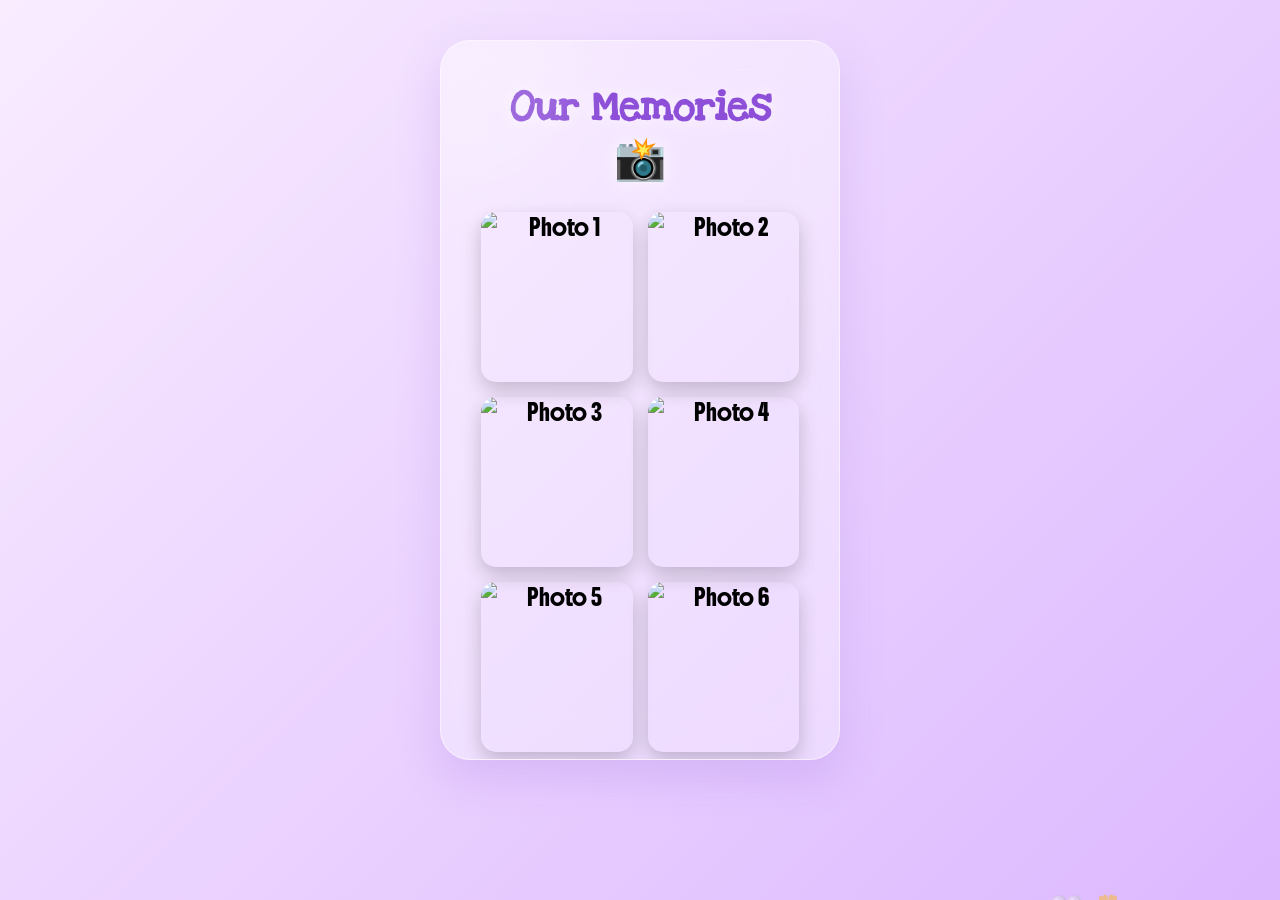
==== gallery.html @ 7bdcfd90 "Add files via upload" ====
<!DOCTYPE html>
<html lang="en">

<head>
    <meta charset="UTF-8">
    <meta name="viewport" content="width=device-width, initial-scale=1.0">
    <title>Gallery</title>

    <link rel="stylesheet" href="style.css">
</head>

<body class="gallery-page">

<div class="card">

    <h1>Our Memories 📸</h1>

    <div class="gallery">

        <img src="/PROJECT 3.0/PICTURES/45193999270.png" alt="Photo 1">

        <img src="/PROJECT 3.0/PICTURES/IMG_20260531_162357.png" alt="Photo 2">

        <img src="/PROJECT 3.0/PICTURES/IMG_20260507_184536.png" alt="Photo 3">

        <img src="/PROJECT 3.0/PICTURES/IMG_20260714_204511.png" alt="Photo 4">

        <img src="/PROJECT 3.0/PICTURES/Messenger_creation_88499A88-9B33-49E8-A7F1-10FCC4386559.png" alt="Photo 5">

        <img src="/PROJECT 3.0/PICTURES/image.jpg" alt="Photo 6">


    </div>

</div>

</body>
</html>
---- style.css ----
/* ===========================
   GOOGLE FONTS
=========================== */
@import url('https://fonts.googleapis.com/css2?family=Boldonse&family=Love+Ya+Like+A+Sister&family=Press+Start+2P&display=swap');

/* ===========================
   RESET
=========================== */

*{
    margin:0;
    padding:0;
    box-sizing:border-box;
    font-family:"Boldonse",sans-serif;
}

/* ===========================
   ANIMATED BACKGROUND
=========================== */

body{
    display:flex;
    justify-content:center;
    align-items:center;
    min-height:100vh;
    overflow:hidden;

    background:linear-gradient(
        -45deg,
        #fdeeff,
        #efd8ff,
        #e4c9ff,
        #dcb8ff,
        #f9ecff
    );

    background-size:400% 400%;
    animation:gradient 12s ease infinite;
}

@keyframes gradient{

    0%{
        background-position:0% 50%;
    }

    50%{
        background-position:100% 50%;
    }

    100%{
        background-position:0% 50%;
    }

}

/* ===========================
   FLOATING HEARTS
=========================== */

body::before,
body::after{

    content:"🤍 🌼  ";

    position:fixed;

    font-size:28px;

    color:rgba(255,255,255,.45);

    animation:floatHeart 12s linear infinite;

}

body::before{

    left:8%;
    bottom:-40px;

}

body::after{

    right:12%;
    bottom:-30px;

    animation-delay:5s;

}

@keyframes floatHeart{

    0%{

        transform:translateY(0) rotate(0deg);
        opacity:0;

    }

    20%{

        opacity:.7;

    }

    100%{

        transform:translateY(-120vh) rotate(360deg);
        opacity:0;

    }

}

/* ===========================
   CARD
=========================== */
.notes-page{
    display: block;
    overflow-y: auto;
    overflow-x: hidden;
    min-height: 100vh;
    padding: 40px 20px;
}

.notes-page .card{
    max-width: 700px;
    margin: 40px auto;
}

.card{

    height: auto;
    max-height: 80vh;

    width:400px;
    max-width:90%;

    padding:40px;

    background:rgba(255,255,255,.35);

    backdrop-filter:blur(20px);

    border-radius:30px;

    border:1px solid rgba(255,255,255,.5);

    box-shadow:
    0 15px 40px rgba(150,100,220,.25),
    0 0 30px rgba(255,255,255,.2);

    text-align:center;

    animation:fadeUp .9s ease;

    position:relative;
    overflow-y:auto;

}

.card::before{

    content:"";

    position:absolute;

    width:220px;
    height:220px;

    background:rgba(255,255,255,.15);

    border-radius:50%;

    top:-80px;
    left:-80px;

    filter:blur(20px);

}

@keyframes fadeUp{

    from{

        opacity:0;
        transform:translateY(40px);

    }

    to{

        opacity:1;
        transform:translateY(0);

    }

}

/* ===========================
   TITLE
=========================== */

h1{

    font-family:"Love Ya Like A Sister",cursive;

    color:#8d4fd8;

    font-size:42px;

    margin-bottom:25px;

    text-shadow:0 0 15px rgba(255,255,255,.7);

}

/* ===========================
   SUBTITLE
=========================== */

h2{

    font-family:"Love Ya Like A Sister",cursive;

    color:#9155df;

    margin-bottom:15px;

}

/* ===========================
   PARAGRAPH
=========================== */

p{

    font-family:"Boldonse",sans-serif;

    color:#6e4b97;

    line-height:1.8;

    font-size:13px;

    margin-top:18px;

}

/* ===========================
   INPUT
=========================== */

input{

    width:100%;

    padding:16px;

    border:none;

    outline:none;

    border-radius:15px;

    background:rgba(255,255,255,.8);

    text-align:center;

    font-size:14px;

    transition:.35s;

    margin-top:10px;

    font-family:"Boldonse",sans-serif;

}

input:focus{

    transform:scale(1.03);

    box-shadow:
    0 0 15px #cf9eff,
    0 0 30px white;

}

/* ===========================
   BUTTONS
=========================== */

button,
.btn{

    display:block;

    width:100%;

    margin-top:18px;

    padding:18px;

    border:none;

    border-radius:15px;

    cursor:pointer;

    text-decoration:none;

    color:white;

    font-family:"Press Start 2P",cursive;

    font-size:11px;

    line-height:1.7;

    background:linear-gradient(
    135deg,
    #dba4ff,
    #b36dff);

    transition:.35s;

    box-shadow:
    0 8px 20px rgba(179,109,255,.4);

}

button:hover,
.btn:hover{

    transform:
    translateY(-5px)
    scale(1.04);

    box-shadow:
    0 12px 30px rgba(179,109,255,.6);

}

button:active,
.btn:active{

    transform:scale(.95);

}

/* ===========================
   LINKS
=========================== */

a{

    text-decoration:none;

}

/* ===========================
   LOADING ANIMATION
=========================== */

.loading{

    animation:pulse 1.5s infinite;

}

@keyframes pulse{

    0%{
        transform:scale(1);
    }

    50%{
        transform:scale(1.08);
    }

    100%{
        transform:scale(1);
    }

}

/* ===========================
   SCROLLBAR
=========================== */

::-webkit-scrollbar{

    width:8px;

}

::-webkit-scrollbar-track{

    background:#f4ebff;

}

::-webkit-scrollbar-thumb{

    background:#bb88ff;

    border-radius:20px;

}

/* ===========================
   GALLERY
=========================== */

.gallery{

    display:grid;

    grid-template-columns:repeat(auto-fit,minmax(130px,1fr));

    gap:15px;

    margin-top:25px;

}

.gallery img{

    width:100%;

    height:170px;

    object-fit:cover;

    border-radius:15px;

    cursor:pointer;

    transition:.35s;

    box-shadow:0 8px 20px rgba(0,0,0,.2);

}

.gallery img:hover{

    transform:scale(1.08);

    box-shadow:0 15px 30px rgba(180,120,255,.5);

}

.gallery-page{

    display:block;

    overflow-y:auto;

    padding:40px 0;

}

.gallery-page .card{

    margin:auto;

}

/* ================= MUSIC PLAYER ================= */

.music-player{

margin-top:20px;

background:rgba(255,255,255,.35);

backdrop-filter:blur(15px);

padding:25px;

border-radius:25px;

box-shadow:0 10px 30px rgba(180,120,255,.35);

}

.cover{

width:180px;

height:180px;

border-radius:20px;

object-fit:cover;

margin-bottom:20px;

box-shadow:0 10px 25px rgba(0,0,0,.2);

animation:spin 10s linear infinite;

animation-play-state:paused;

}

.music-player h2{

margin-bottom:8px;

}

.controls{

display:flex;

justify-content:center;

gap:15px;

margin-top:20px;

}

.music-btn{

    width:60px;
    height:60px;

    display:flex;
    justify-content:center;
    align-items:center;

    border:none;
    border-radius:50%;

    background:#c88cff;
    color:white;

    cursor:pointer;

    font-size:24px;
    line-height:1;

    transition:.3s;

    padding:0;

}

.music-btn:hover{

    transform:scale(1.1);

    background:#a85cff;

}

.play{

width:75px;

height:75px;

font-size:30px;

background:#9b59ff;

}

#progress{

width:100%;

margin-top:20px;

cursor:pointer;

}

@keyframes spin{

from{

transform:rotate(0deg);

}

to{

transform:rotate(360deg);

}

}
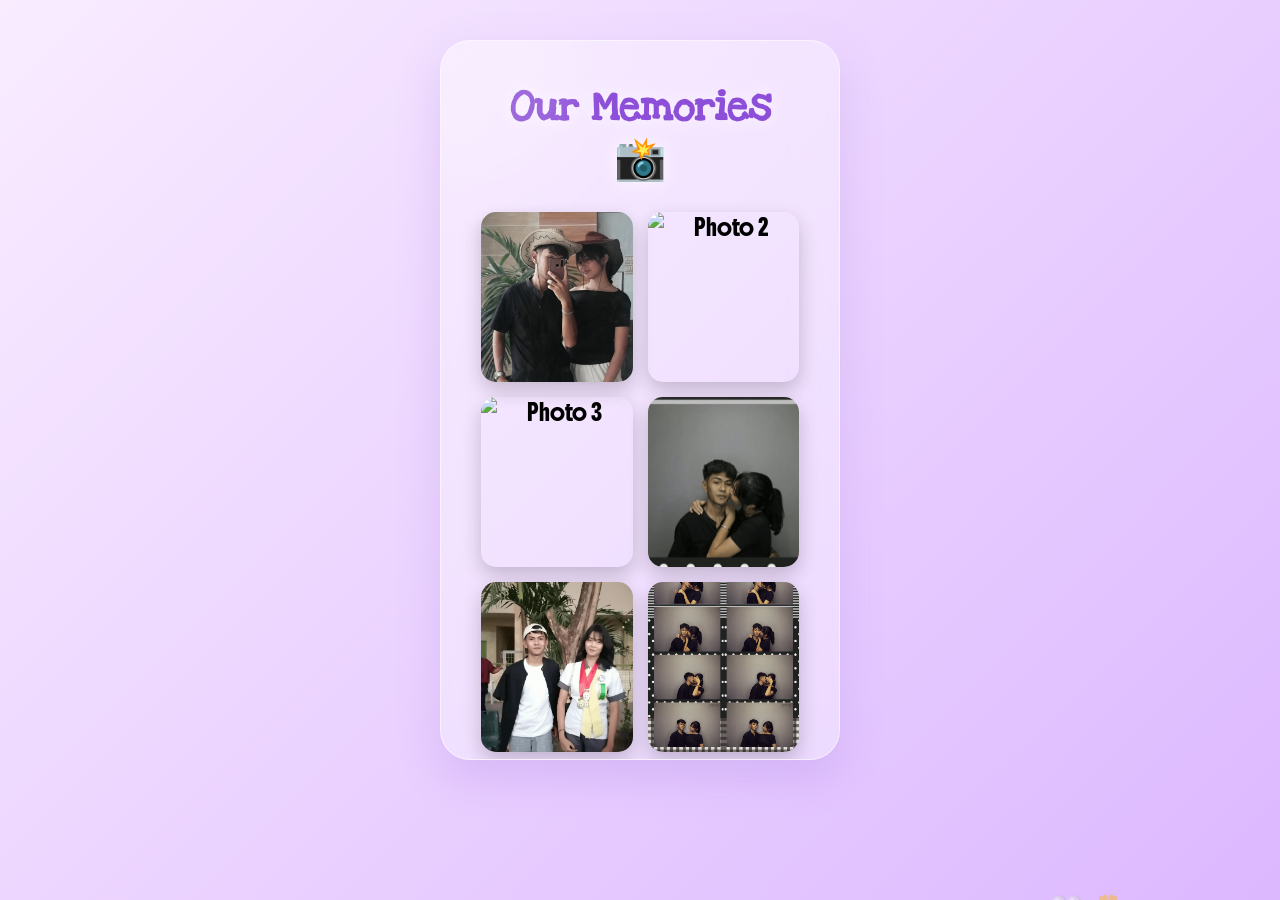
==== commit 42650481: "Update gallery.html" ====
--- a/gallery.html
+++ b/gallery.html
@@ -17,17 +17,17 @@
 
     <div class="gallery">
 
-        <img src="/PROJECT 3.0/PICTURES/45193999270.png" alt="Photo 1">
+        <img src="45193999270.png" alt="Photo 1">
 
-        <img src="/PROJECT 3.0/PICTURES/IMG_20260531_162357.png" alt="Photo 2">
+        <img src="IMG_20260531_162357.png" alt="Photo 2">
 
-        <img src="/PROJECT 3.0/PICTURES/IMG_20260507_184536.png" alt="Photo 3">
+        <img src="IMG_20260507_184536.png" alt="Photo 3">
 
-        <img src="/PROJECT 3.0/PICTURES/IMG_20260714_204511.png" alt="Photo 4">
+        <img src="IMG_20260714_204511.png" alt="Photo 4">
 
-        <img src="/PROJECT 3.0/PICTURES/Messenger_creation_88499A88-9B33-49E8-A7F1-10FCC4386559.png" alt="Photo 5">
+        <img src="Messenger_creation_88499A88-9B33-49E8-A7F1-10FCC4386559.png" alt="Photo 5">
 
-        <img src="/PROJECT 3.0/PICTURES/image.jpg" alt="Photo 6">
+        <img src="image.jpg" alt="Photo 6">
 
 
     </div>
@@ -35,4 +35,4 @@
 </div>
 
 </body>
-</html>+</html>
